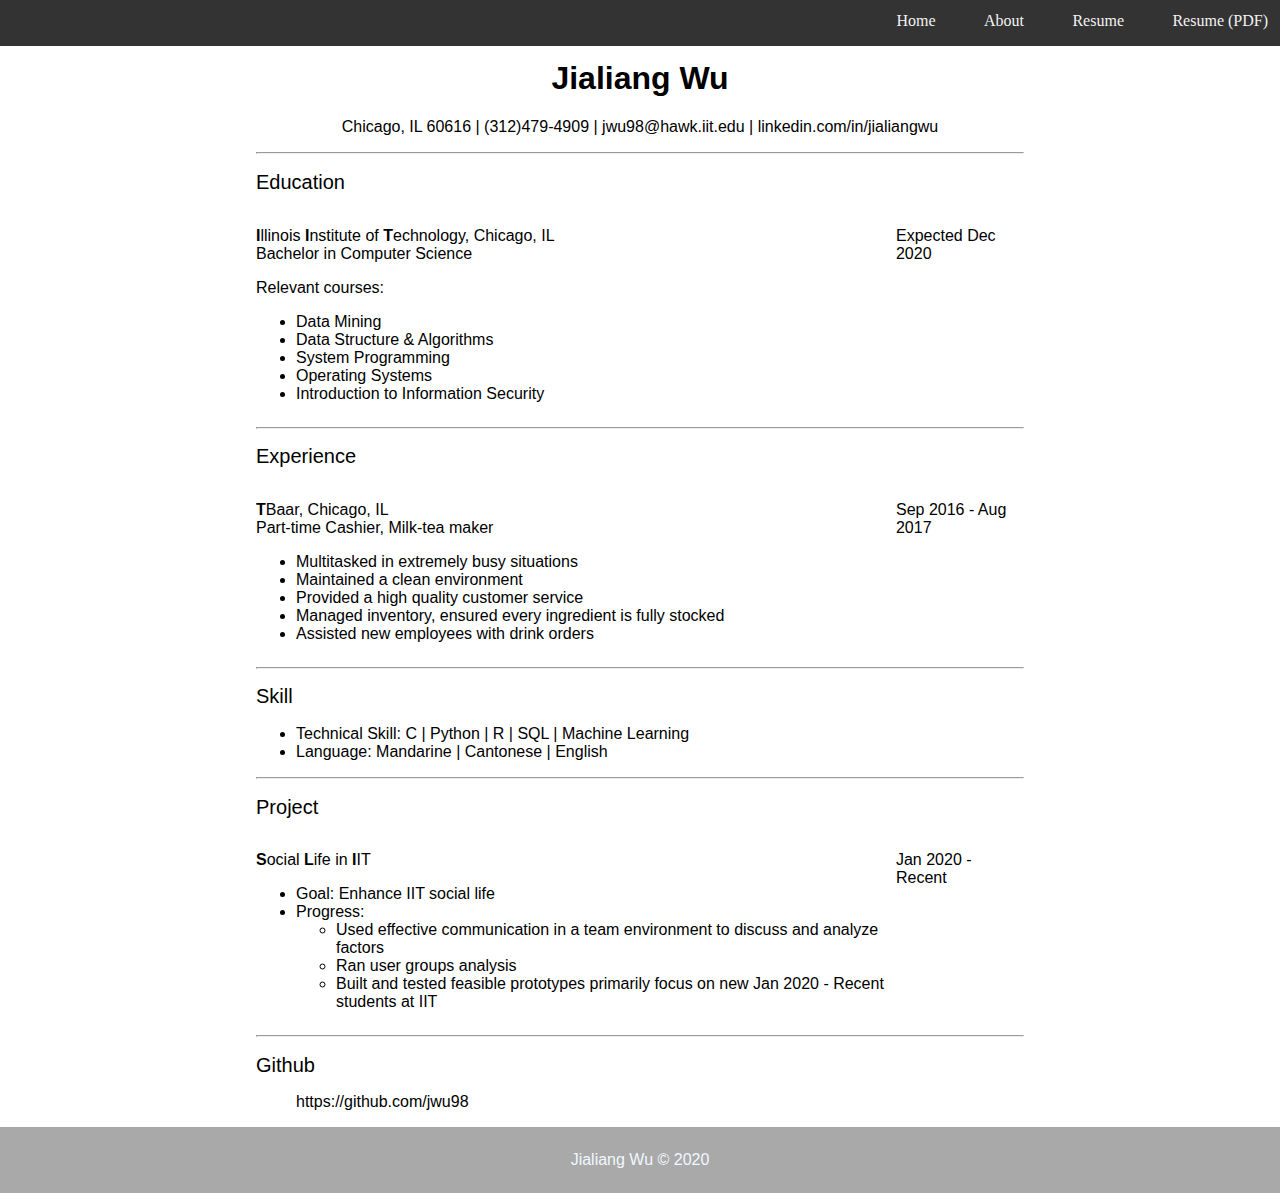
==== Resume.html @ a339a734 "website (base)" ====
<!DOCTYPE html>
<html lang="en">
<head>
	<meta charset="UTF-8">
    <link rel="stylesheet" type="text/css" href="./CSS/resume.css">

	<title>Jialiang Wu's Resume</title>

	<meta name="description" content="Resume">
    <meta name="author" content="Jialiang Wu">
</head>

<body>
    <nav>
        <ul>
            <li><a href="./index.html">Home</a></li>
            <li><a href="./about.html">About</a></li>
            <li><a href="./Resume.html">Resume</a></li>
            <li><a href="./resume_Feb_20.pdf" target=”_blank”>Resume (PDF)</a></li>
        </ul>
    </nav>
   <div class="container">
   <section id="contactInfo">
   <h1>Jialiang Wu</h1>
   <p>Chicago, IL 60616 | <a href="tel:312-479-4909">(312)479-4909</a> | <a href="mailto:jwu98@hawk.iit.edu">jwu98@hawk.iit.edu</a> | <a href="https://www.linkedin.com/in/jialiangwu">linkedin.com/in/jialiangwu</a></p>  
   <hr>
   </section> 
    
   <section id="education">
    <h2><b>E</b>ducation</h2>
    <div class="row">
    <div class="col-10">
    <p><b>I</b>llinois <b>I</b>nstitute of <b>T</b>echnology, Chicago, IL<br>
        Bachelor in Computer Science</p>
    <p>Relevant courses:</p>
    <ul>
        <li>Data Mining</li>
        <li>Data Structure & Algorithms</li>
        <li>System Programming</li>
        <li>Operating Systems</li>
        <li>Introduction to Information Security</li>
        </ul>
    </div>

    <div class="col-2">
    <p>Expected Dec 2020</p>
    </div>
    </div>
    <hr>
    </section>
    
    <section id="experience">
    <h2><b>E</b>xperience</h2>
    <div class="row">
    <div class="col-10">
    <p><b>T</b>Baar, Chicago, IL<br>
        Part-time Cashier, Milk-tea maker</p>
    <ul>
        <li>Multitasked in extremely busy situations</li>
        <li>Maintained a clean environment</li>
        <li>Provided a high quality customer service</li>
        <li>Managed inventory, ensured every ingredient is fully stocked</li>
        <li>Assisted new employees with drink orders</li>
        </ul>
    </div>

    <div class="col-2">
    <p>Sep 2016 - Aug 2017</p>
    </div>
    </div>
    <hr>
    </section>
    
    
    
    <section id="skill">
    <h2><b>S</b>kill</h2>
        
<!--
    <div class="row">      
    <div class="col-6">
    <p>Technical Skill:</p>
    <ul>
        <li>C</li>
        <li>Python</li>
        <li>R</li>
        <li>SQL</li>
        <li>Machine Learning</li>    
    </ul>
    </div>
        
    <div class="col-6">
    <p>Language:</p>
    <ul>
        <li>Mandarine</li>
        <li>Cantonese</li>
        <li>English</li> 
    </ul>
    </div>        
    </div>
-->
    <ul>
        <li>Technical Skill: C | Python | R | SQL | Machine Learning</li>
        <li>Language: Mandarine | Cantonese | English</li>
    </ul>
    <hr>
    </section>
    
    
    
    <section id="project">
    <h2><b>P</b>roject</h2>
        
    <div class="row">
    <div class="col-10">
    <p><b>S</b>ocial <b>L</b>ife in <b>I</b>IT</p>
        
    <ul>
        <li>Goal: Enhance IIT social life</li>
        <li>Progress:
            <ul>
            <li>Used effective communication in a team environment to discuss and analyze factors</li>
            <li>Ran user groups analysis</li>
            <li>Built and tested feasible prototypes primarily focus on new
Jan 2020 - Recent
students at IIT</li>
            </ul>
        </li>
    </ul>
    </div>

    <div class="col-2">
    <p>Jan 2020 - Recent</p>
    </div>
    </div>
    <hr>
    </section>
    
    
    <section id="github">
    <h2><b>G</b>ithub</h2>
    <ul class="noDeco">
        <li><a href="https://github.com/jwu98">https://github.com/jwu98</a>
        </li>    
    </ul>
    </section>
    </div>
    
<div class="footer">
    <footer>
        <section class="copyRight">
        Jialiang Wu © 2020
        </section>
    </footer>
</div> 
    
    
    
    
    
    
    
    
    
    
</body>
</html>
---- CSS/resume.css ----
body {
    margin: 0;
    font-family: sans-serif, serif;
}

nav{
    overflow:hidden;
    background-color: #333;
    position: fixed;
    top:0;
    width: 100%;
}

nav a{
    float:left;
    display: block;
    color:#f2f2f2;
    text-align: center;
    padding: 12px;
    text-decoration: none;
    font-family: serif, sans-serif;
}

nav a:hover {
  background: #ddd;
  color: black;
  opacity: 50%;
}

nav ul {
    float: right;
    margin-right: 20px;
    margin:0px;
}


nav ul li{
    list-style-type: none;
    display: inline-block;
    padding-left: 20px; 
}

#contactInfo {
    text-align: center;
}


#education {
    display: block;
}

.container {
    width: 60%;
    margin: auto;
    height: auto;
    margin-top: 60px;
}

a {
    text-decoration: none;
    color: black;
}

h2 {
    font-size: 20px;
    font-weight: 100;
}

.noDeco {
    list-style-type: none 
}

footer {
    text-align: center;
    position: relative;
    width: 100%;
    bottom: 0;
    padding: 1.5em 0;
    margin: 0;
    background-color: darkgrey;
    color: aliceblue;
    font-family: sans-serif;
}

.row {
    display: flex;
    width: 100%;

}

.row::after{
    display: block;
    clear: both;
    content: "";
}

.col-1 {width:8.33%;}
.col-2 {width:16.66%;}
.col-3 {width:25%;}
.col-4 {width:33.33%;}
.col-5 {width:41.66%;}
.col-6 {width:50%;}
.col-7 {width:58.33%;}
.col-8 {width:66.66%;}
.col-9 {width:75%;}
.col-10 {width:83.33%;}
.col-11 {width:91.66%;}
.col-12 {width:100%;}

* {
    box-sizing: border-box;
}

[class*="col-"]{
/*    border: 2px solid red;*/
    float: left;

}
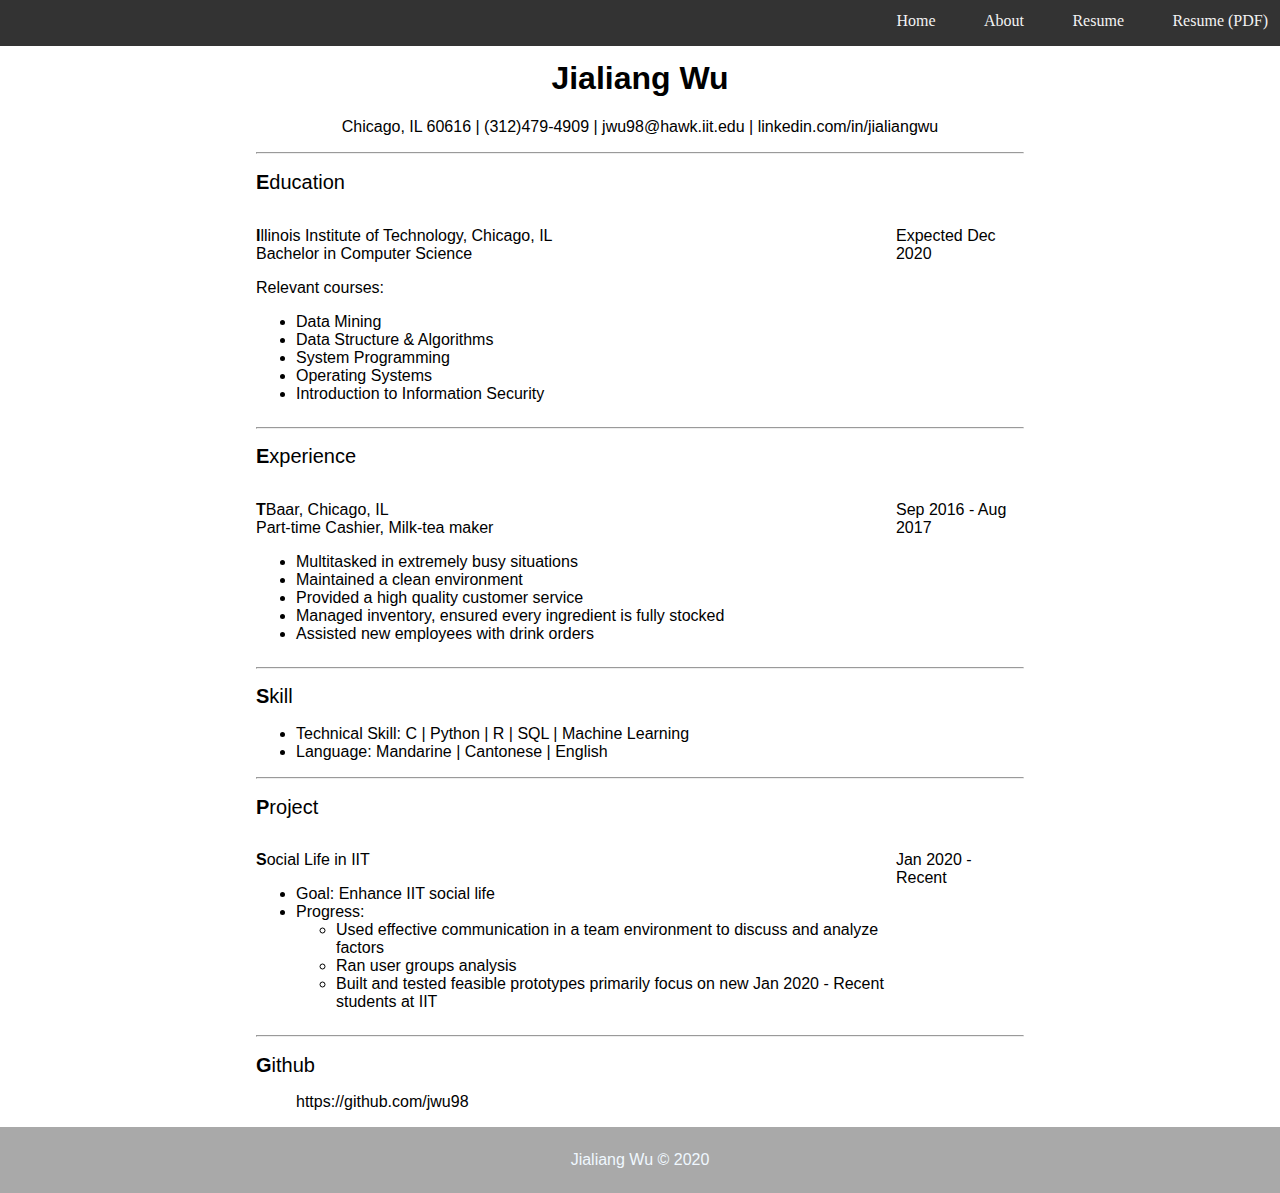
==== commit 5765af54: "adding ::fisrt-letter to resume.css" ====
--- a/Resume.html
+++ b/Resume.html
@@ -27,10 +27,10 @@
    </section> 
     
    <section id="education">
-    <h2><b>E</b>ducation</h2>
+    <h2 class="bold-FL">Education</h2>
     <div class="row">
     <div class="col-10">
-    <p><b>I</b>llinois <b>I</b>nstitute of <b>T</b>echnology, Chicago, IL<br>
+    <p class="bold-FL">Illinois Institute of Technology, Chicago, IL<br>
         Bachelor in Computer Science</p>
     <p>Relevant courses:</p>
     <ul>
@@ -50,10 +50,10 @@
     </section>
     
     <section id="experience">
-    <h2><b>E</b>xperience</h2>
+    <h2 class="bold-FL">Experience</h2>
     <div class="row">
     <div class="col-10">
-    <p><b>T</b>Baar, Chicago, IL<br>
+    <p class="bold-FL">TBaar, Chicago, IL<br>
         Part-time Cashier, Milk-tea maker</p>
     <ul>
         <li>Multitasked in extremely busy situations</li>
@@ -74,7 +74,7 @@
     
     
     <section id="skill">
-    <h2><b>S</b>kill</h2>
+    <h2 class="bold-FL">Skill</h2>
         
 <!--
     <div class="row">      
@@ -109,11 +109,11 @@
     
     
     <section id="project">
-    <h2><b>P</b>roject</h2>
+    <h2 class="bold-FL">Project</h2>
         
     <div class="row">
     <div class="col-10">
-    <p><b>S</b>ocial <b>L</b>ife in <b>I</b>IT</p>
+    <p class="bold-FL">Social Life in IIT</p>
         
     <ul>
         <li>Goal: Enhance IIT social life</li>
@@ -138,7 +138,7 @@
     
     
     <section id="github">
-    <h2><b>G</b>ithub</h2>
+    <h2 class="bold-FL">Github</h2>
     <ul class="noDeco">
         <li><a href="https://github.com/jwu98">https://github.com/jwu98</a>
         </li>    
--- a/CSS/resume.css
+++ b/CSS/resume.css
@@ -49,6 +49,13 @@
     display: block;
 }
 
+/***testing***/
+.bold-FL::first-letter {
+    font-weight: bold;
+}
+
+
+/**testing**/
 .container {
     width: 60%;
     margin: auto;
@@ -82,6 +89,7 @@
     font-family: sans-serif;
 }
 
+/*** Code below are from DevSlope ***/
 .row {
     display: flex;
     width: 100%;
